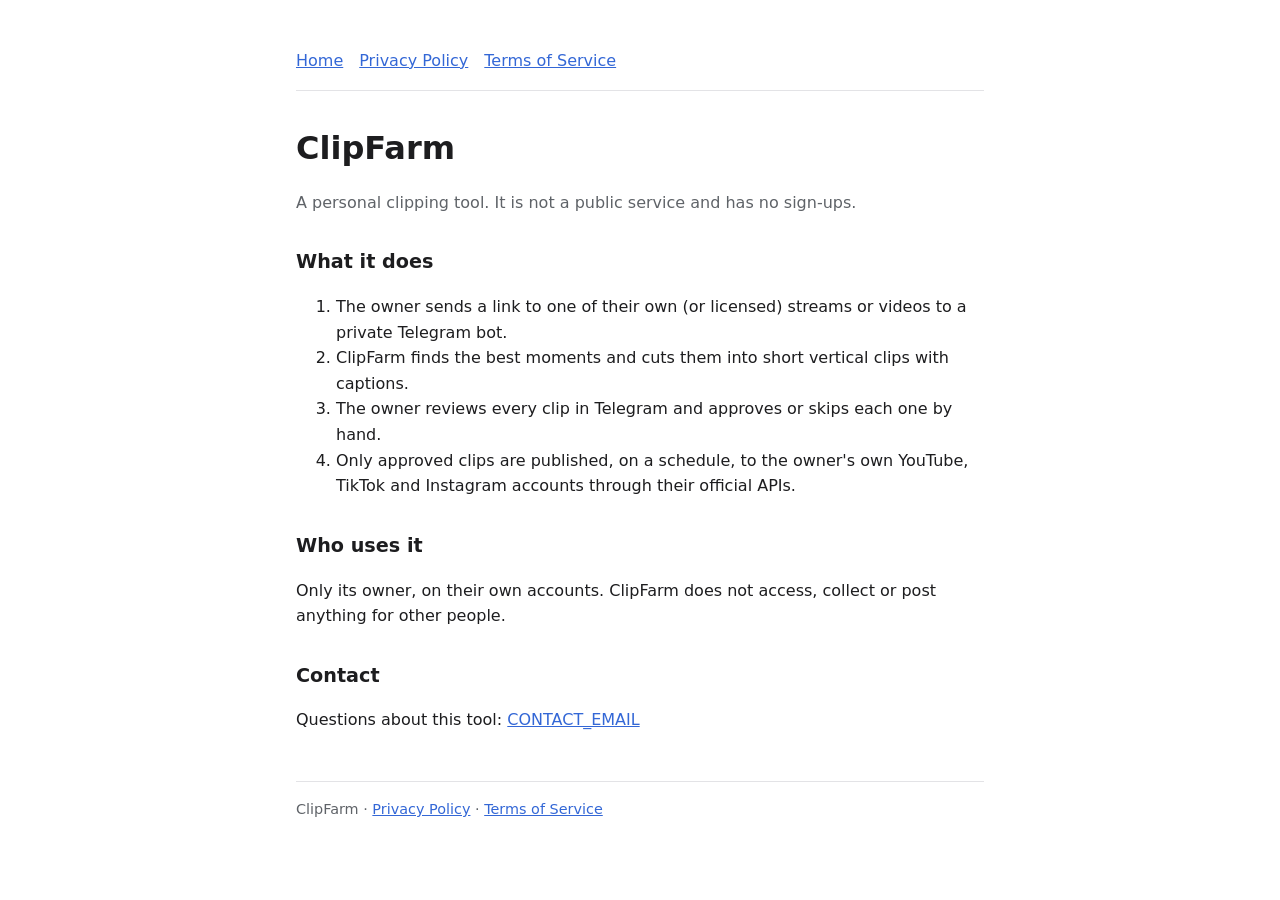
==== site/index.html @ 462edc1b "Add a small website (home, privacy policy, terms) for platform app forms Google's OAuth consent scre" ====
<!doctype html>
<html lang="en">
<head>
  <meta charset="utf-8">
  <meta name="viewport" content="width=device-width, initial-scale=1">
  <title>ClipFarm</title>
  <meta name="description" content="ClipFarm is a personal tool that turns its owner's own streams into short vertical clips and posts them to the owner's own accounts after manual approval.">
  <link rel="stylesheet" href="style.css">
</head>
<body>
<main>
  <nav><a href="index.html">Home</a><a href="privacy.html">Privacy Policy</a><a href="terms.html">Terms of Service</a></nav>

  <h1>ClipFarm</h1>
  <p class="muted">A personal clipping tool. It is not a public service and has no sign-ups.</p>

  <h2>What it does</h2>
  <ol>
    <li>The owner sends a link to one of their own (or licensed) streams or videos to a private Telegram bot.</li>
    <li>ClipFarm finds the best moments and cuts them into short vertical clips with captions.</li>
    <li>The owner reviews every clip in Telegram and approves or skips each one by hand.</li>
    <li>Only approved clips are published, on a schedule, to the owner's own YouTube, TikTok and Instagram accounts through their official APIs.</li>
  </ol>

  <h2>Who uses it</h2>
  <p>Only its owner, on their own accounts. ClipFarm does not access, collect or post anything for other people.</p>

  <h2>Contact</h2>
  <p>Questions about this tool: <a href="mailto:CONTACT_EMAIL">CONTACT_EMAIL</a></p>

  <footer>ClipFarm · <a href="privacy.html">Privacy Policy</a> · <a href="terms.html">Terms of Service</a></footer>
</main>
</body>
</html>
---- site/style.css ----
:root { --bg: #ffffff; --fg: #1d1d1f; --muted: #5f6368; --accent: #3367d6; --line: #e3e3e6; }
@media (prefers-color-scheme: dark) {
  :root { --bg: #121417; --fg: #e8eaed; --muted: #a0a4ab; --accent: #8ab4f8; --line: #2c3036; }
}
* { box-sizing: border-box; }
body { margin: 0; background: var(--bg); color: var(--fg); font: 16px/1.6 system-ui, -apple-system, "Segoe UI", Roboto, sans-serif; }
main { max-width: 720px; margin: 0 auto; padding: 48px 16px 64px; }
h1 { font-size: 2rem; margin: 0 0 8px; }
h2 { font-size: 1.2rem; margin: 32px 0 8px; }
p, li { color: var(--fg); }
.muted { color: var(--muted); }
a { color: var(--accent); }
nav { display: flex; gap: 16px; padding-bottom: 16px; margin-bottom: 32px; border-bottom: 1px solid var(--line); flex-wrap: wrap; }
footer { margin-top: 48px; padding-top: 16px; border-top: 1px solid var(--line); color: var(--muted); font-size: 0.9rem; }
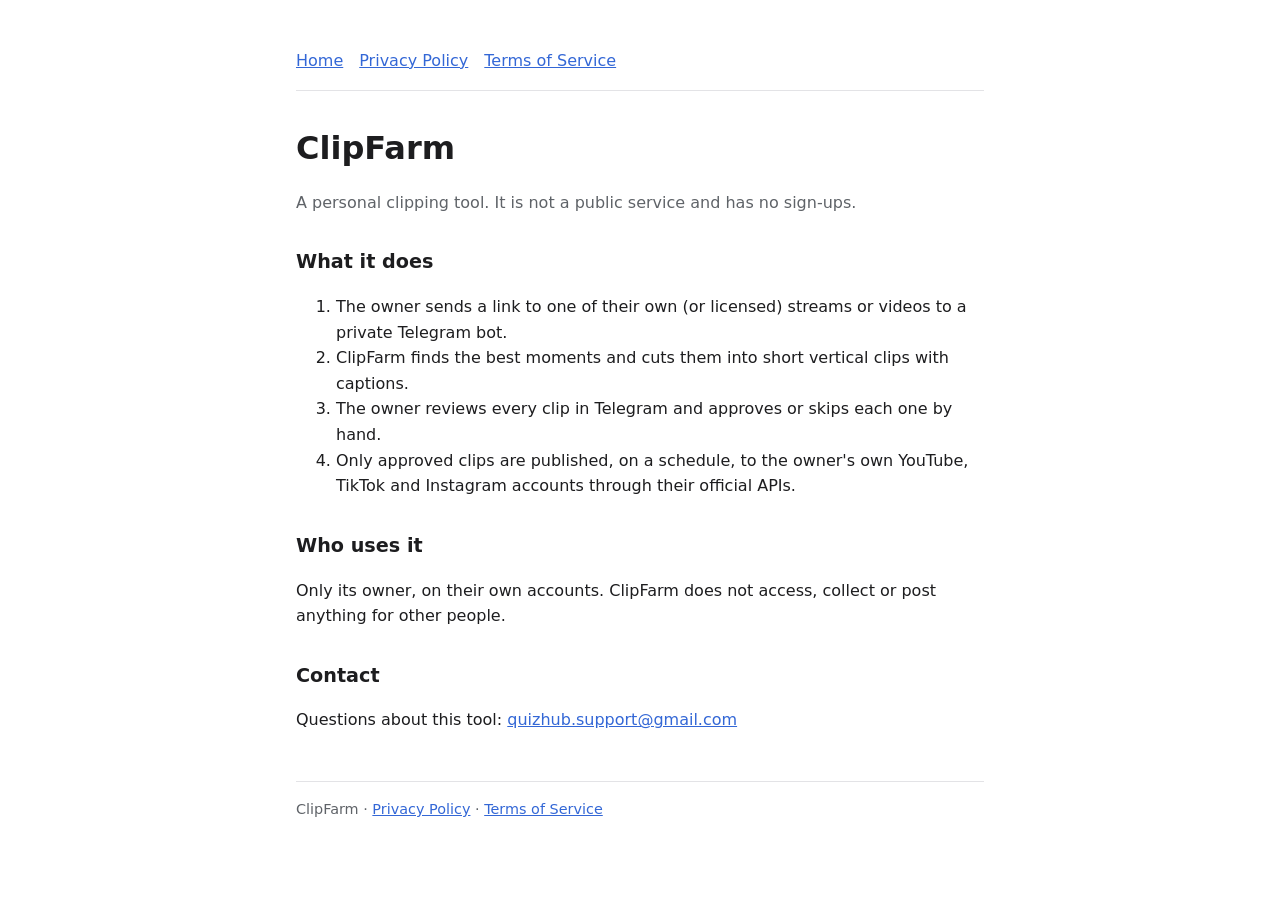
==== commit 7929cbb8: "TikTok posting, site contact email and the TikTok login page - Content Posting API client: drafts to" ====
--- a/site/index.html
+++ b/site/index.html
@@ -26,7 +26,7 @@
   <p>Only its owner, on their own accounts. ClipFarm does not access, collect or post anything for other people.</p>
 
   <h2>Contact</h2>
-  <p>Questions about this tool: <a href="mailto:CONTACT_EMAIL">CONTACT_EMAIL</a></p>
+  <p>Questions about this tool: <a href="mailto:quizhub.support@gmail.com">quizhub.support@gmail.com</a></p>
 
   <footer>ClipFarm · <a href="privacy.html">Privacy Policy</a> · <a href="terms.html">Terms of Service</a></footer>
 </main>
